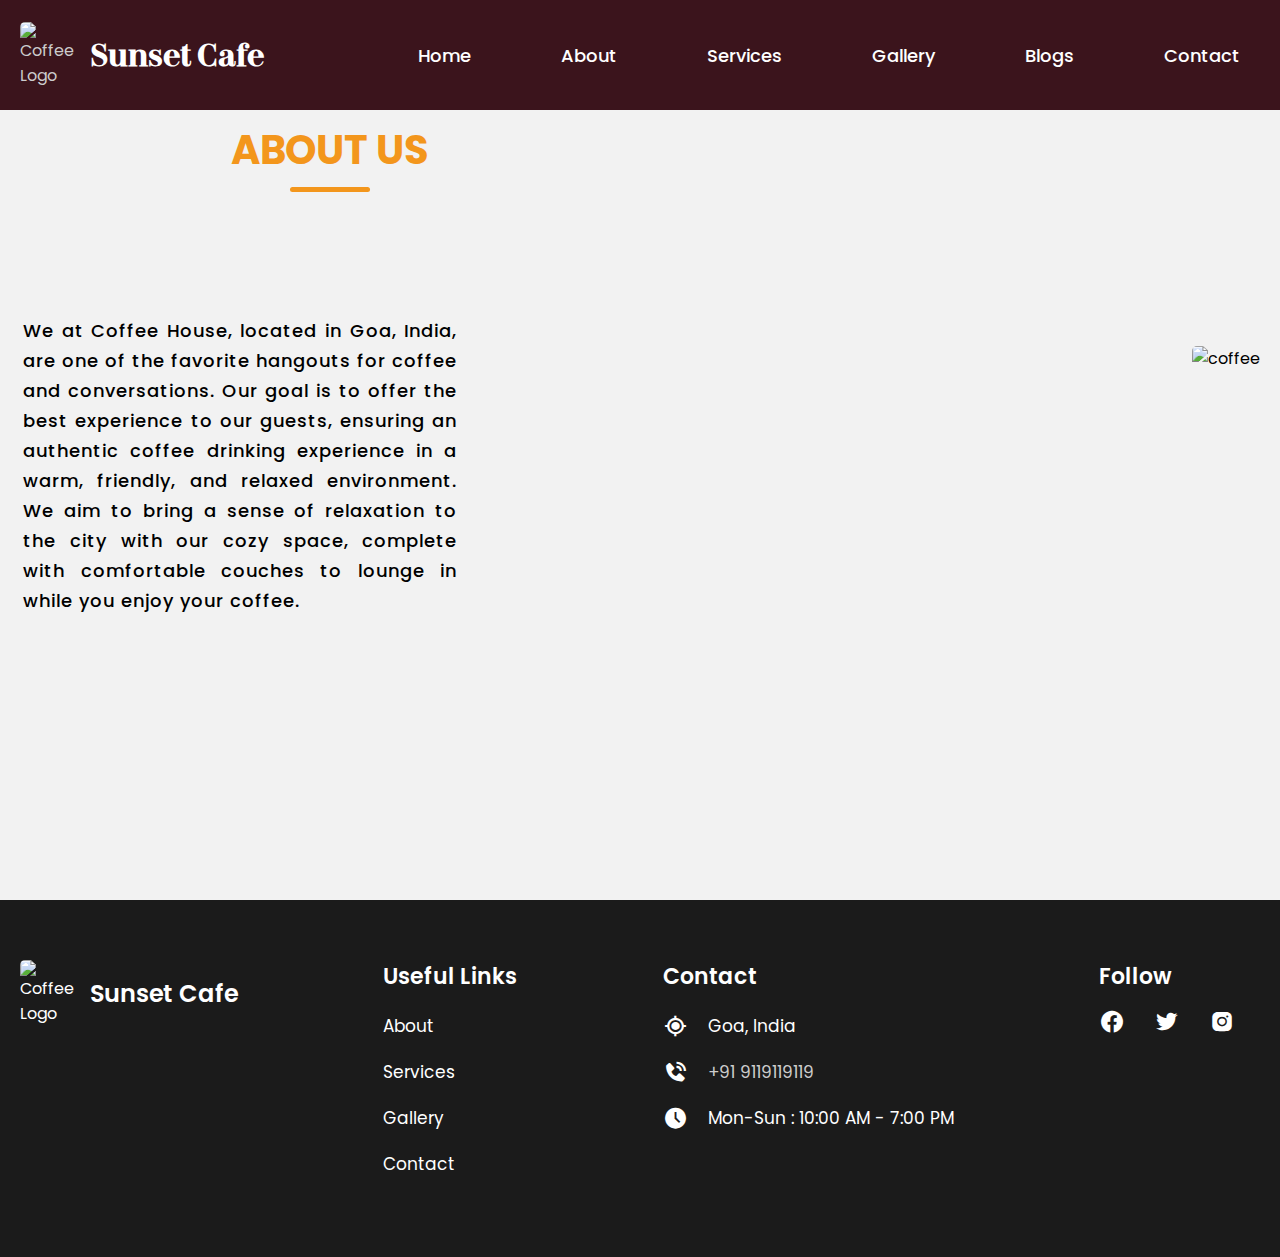
==== codes/about.html @ 1abe98ee "Add files via upload" ====
<!DOCTYPE html>
<html lang="en">
  <head>
    <meta charset="UTF-8" />
    <meta name="viewport" content="width=device-width, initial-scale=1.0" />
    <title>Sunset Cafe</title>
    <link rel="stylesheet" href="../codes/style.css" />
    <link
      href="https://unpkg.com/boxicons@2.1.4/css/boxicons.min.css"
      rel="stylesheet"
    />
    <link rel="icon" href="../images/coffee_logo.png" />

  </head>
  <body>

    <!-- Header & Navbar Section -->
    <header>
      <nav>
        <div class="nav_logo">
          <a href="#">
            <img src="../images/coffee_logo.png" alt="Coffee Logo" />
            <h2>Sunset Cafe</h2>
          </a>
        </div>

        <input type="checkbox" id="click" />
        <label for="click">
          <i class="menu_btn bx bx-menu"></i>
          <i class="close_btn bx bx-x"></i>
        </label>

        <ul>
          <li><a href="../codes/index.html">Home</a></li>
          <li><a href="../codes/about.html">About</a></li>
          <li><a href="../codes/services.html">Services</a></li>
          <li><a href="../codes/gallery.html">Gallery</a></li>
          <li><a href="../codes/blog.html">Blogs</a></li>
          <li><a href="../codes/contact.html">Contact</a></li>
        </ul>
      </nav>
    </header>

    <!-- About Us Section -->
    <section class="about_us main_section" id="about">
        <div class="section_container">
          <div class="about_container">
            <div class="text_section">
              <h2 class="section_title">About Us</h2>
              <p class="color">
                We at Coffee House, located in Goa, India, are one of the
                favorite hangouts for coffee and conversations. Our goal is to
                offer the best experience to our guests, ensuring an authentic
                coffee drinking experience in a warm, friendly, and relaxed
                environment. We aim to bring a sense of relaxation to the city
                with our cozy space, complete with comfortable couches to lounge
                in while you enjoy your coffee.
              </p>
            </div>
  
            <div class="image_section">
              <img src="../images/about_coffee.png" alt="coffee" />
            </div>
          </div>
        </div>
      </section>

    <!-- Footer Section -->
    <footer>
        <div class="section_container">
          <div class="footer_section">
            <div class="footer_logo">
              <a href="../codes/index.html">
                <img src="../images/coffee_logo.png" alt="Coffee Logo" />
                <h2>Sunset Cafe</h2>
              </a>
            </div>
  
            <div class="useful_links">
              <h3>Useful Links</h3>
              <ul>
                <li><a href="../codes/about.html">About</a></li>
                <li><a href="../codes/services.html">Services</a></li>
                <li><a href="../codes/gallery.html">Gallery</a></li>
                <li><a href="../codes/contact.html">Contact</a></li>
              </ul>
            </div>
  
            <div class="contact_us">
              <h3>Contact</h3>
              <ul>
                <li>
                  <i class="bx bx-current-location"></i>
                  <span>Goa, India</span>
                </li>
                <li>
                  <i class="bx bxs-phone-call"></i> <span><a href="tel:+919119119119" >+91 9119119119</a></span>
                </li>
                <li>
                  <i class="bx bxs-time-five"></i>
                  <span>Mon-Sun : 10:00 AM - 7:00 PM</span>
                </li>
              </ul>
            </div>
  
            <div class="follow_us">
              <h3>Follow</h3>
              <i class="bx bxl-facebook-circle"></i>
              <i class="bx bxl-twitter"></i>
              <i class="bx bxl-instagram-alt"></i>
            </div>
          </div>
        </div>
      </footer>
      
    </body>
  </html>
---- codes/style.css ----
@import url("https://fonts.googleapis.com/css2?family=Poppins:wght@400;500;600;700&display=swap");

* {
    margin: 0;
    padding: 0;
    box-sizing: border-box;
    font-family: "Poppins", sans-serif;
}
:root {
    --primary-color: #3b141c;
    --secondary-color: #f3961c;
    --dark-color: #252525;
    --white-color: #fff;
    --light-gray-color: #f2f2f2;
    --site-max-width: 1300px;
}
::-webkit-scrollbar {
    width: 0;
  }
@font-face {
    font-family: "zesta";
    src: url(../fonts/Zesta-Medium-BF65bc518397bfd.otf);
}
html {
    scroll-behavior: smooth;
}
body {
    background-color: var(--white-color);
}

/*nav bar*/
a {
    text-decoration: none;
    color: #ccc;
}
.anchor{
    color: #000;
}
ul {
    list-style: none;
}
.section_container {
    margin: 0 auto;
    max-width: var(--site-max-width);
}
.section_title {
    text-align: center;
    padding: 60px 0 100px;
    font-size: 30px;
    text-transform: uppercase;
}
.section_title::after {
    content: '';
    width: 80px;
    background: var(--secondary-color);
    height: 5px;
    display: block;
    margin: 7px auto 0;
    border-radius: 8px;
}

/*header section */
header {
    position: fixed;
    top: 0;
    width: 100%;
    z-index: 1;
    background: var(--primary-color);
}
nav {
    display: flex;
    padding: 15px 0 15px 20px;
    justify-content: space-between;
    align-items: center;
    margin: 0 auto;
    max-width: var(--site-max-width);
}
nav .nav_logo a {
    display: flex;
    gap: 15px;
    align-items: center;
}
nav .nav_logo a img {
    max-width: 55px;
}
nav .nav_logo h2 {
    color: var(--white-color);
    font-weight: 00;
    font-size: 32px;
    height: 5rem;
    display: flex;
    align-items: center;
    font-family: "zesta";
}
nav ul {
    display: flex;
    gap: 10px;
}
nav ul li a {
    display: block;
    padding: 10px 25px;
    font-size: 18px;
    font-weight: 500;
    color: var(--white-color);
    border-radius: 30px;
    transition: all 0.2s ease;
}
nav ul li a:hover {
    color: var(--primary-color);
    background-color: var(--secondary-color);
}
nav label {
    font-size: 32px;
    color: var(--white-color);
    cursor: pointer;
}
label .menu_btn,
label .close_btn {
    display: none;
}
#click {
    display: none;
}

/* main Section */
.main_section {
    height: 100vh;
    background: var(--primary-color);
}

.main_container {
    display: flex;
    gap: 20px;
    padding: 20px;
    align-items: center;
    padding-top: 85px;
    min-height: calc(100vh - 85px);
    justify-content: space-between;
}
.text_section h2 {
    font-size: 40px;
    color: var(--secondary-color);
}

.text_section h3 {
    font-size: 35px;
    font-weight: 600;
    color: var(--white-color);
    margin-top: 8px;
}

.text_section p {
    font-size: 20px;
    font-weight: 400;
    color: var(--white-color);
    margin: 24px 0 40px -20px;
    max-width: 70%;
}

 .main_section_button {
    display: flex;
    gap: 24px;
}

.button {
    padding: 8px 28px;
    border: 2px solid transparent;
    outline: none;
    cursor: pointer;
    border-radius: 50px;
    background: var(--secondary-color);
    color: var(--primary-color);
    font-size: 18px;
    font-weight: 600;
    transition: all 0.4s ease;
}

.main_section_button .button:last-child {
    color: var(--white-color);
    border-color: var(--white-color);
    background: none;
}

.main_section_button .button:first-child:hover {
    color: var(--white-color);
    background: transparent;
    border-color: var(--white-color);
}

.main_section_button .button:last-child:hover {
    color: var(--primary-color);
    background: var(--secondary-color);
    border-color: var(--secondary-color);
}

.image_section {
    max-width: 45%;
}

.image_section img {
    width: 100%;
}

/* booking table popover */
.popover{
    background-color: #fefefe;
    border: 1px solid #888; 
    border-radius: 8px; 
    box-shadow: 0 2px 10px rgba(0, 0, 0, 0.1); 
    width: 35rem; 
    padding: 2rem 3rem; 
    top: 10%;
    left: 35%;
}
#bookingForm,#orderForm{
    display: flex;
    flex-direction: column;
}
.field {
    margin: 10px 0;
    width: 100%;
}
.field label {
    display: block;
    margin-bottom: 5px;
}
.field input {
    width: 100%;
    padding: 10px;   
    border: 1px solid #ccc;
    border-radius: 4px;
}
.inputs{
    display: flex;
}
.country-code {
    width: 10px;
    padding: 3rem;
    border: 1px solid #ccc;
    border-radius: 4px 0 0 4px;
    text-align: center;
}

input[type="tel"] {
    width: 780%;
    border: 1px solid #ccc;
    border-radius: 0 4px 4px 0;
}

/* online order popover */
#orderOnlineModal{
    width: 30%;
    height: 45%;
   margin-top: 5%;
}#coffeeType option{
    font-size: 1rem;
}
#coffeeType,#quantity{
    padding: 1rem;
    margin-bottom: 1rem;
}
.btnCenter{
    margin-top: 1.5rem;
}

/* About Us Section */
.about_us {
    padding: 60px 20px 120px;
    background: var(--light-gray-color);
}

.about_container {
    display: flex;
    justify-content: space-between;
    gap: 20px;
    align-items: center;
}

.text_section {
    max-width: 50%;
}

.text_section p {
    font-size: 18px;
    font-weight: 500;
    margin-left: .2rem;
    letter-spacing: 1px;
    line-height: 30px;
    text-align: justify;
}
.color{
    color: #000 !important;
}
.image_section {
    max-width: 45%;
}

 .image_section img {
    width: 100%;
}

/* Services Section */
.services {
    background: var(--dark-color);
    color: var(--white-color);
    padding: 60px 20px 120px;
}

.service_container {
    display: flex;
    justify-content: space-between;
    gap: 120px;
    align-items: center;
    flex-wrap: wrap;
}

.section_container .services_items img {
    width: 100%;
}

.section_container .services_items {
    width: calc(100% / 3 - 120px);
}

.services_items .services_text {
    text-align: center;
}

.services_items .services_text h3 {
    margin: 12px 0;
    font-weight: 600;
    font-size: 24px;
}

.services_items .services_text p {
    font-size: 17px;
}

/* Gallery Section */
.gallery {
    background: var(--white-color);
    padding: 60px 20px 100px;
}

.gallery .gallery_container {
    display: flex;
    justify-content: space-between;
    gap: 32px;
    align-items: center;
    flex-wrap: wrap;
}

.gallery_container .gallery_items {
    width: calc(100% / 3 - 32px);
    overflow: hidden;
    border-radius: 8px;
}

.gallery .gallery_container img {
    width: 100%;
    border-radius: 8px;
    transition: transform 0.4s ease;
}
.size{
    height: 16.6rem;
    margin-top: -.5rem;
    background-color: #3b141c;
}
.gallery_container .gallery_items:hover img {
    transform: scale(1.3);
}

/* blog page */
#blog {
    line-height: 1.6;
    background-color: #f8f8f8;
    width: 100%;
    
}
.blog{
    margin-top: 5rem;
}
.blog_section_container{
    width: 100%;
    display: flex;
    justify-content: center;
    align-items: center;

}
nav ul {
    list-style-type: none;
    padding: 0;
}

nav ul li {
    display: inline;
    margin: 0 15px;
}

nav ul li a {
    color: white;
    text-decoration: none;
}
article {
    display: flex;
    justify-content: center;
    flex-direction: column;
    align-items: center;
}

article h2 {
    color: #6f4c3e;
}
article p{
    width:70%;
    text-align: center;
    margin-top: .5rem;
    margin-bottom: .5rem;
}
.date {
    font-size: 0.9em;
    color: #777;
}
.brewingCoffee,.coffeeBeans{
    height: 18rem;
}
img {
    max-width: 100%;
    height: auto;
    border-radius: 5px;
}

.read-more {
    display: inline-block;
    margin-top: 10px;
    color: #fff;
    padding: 10px 15px;
    text-decoration: none;
    background: var(--primary-color);
    border-radius: 5px;
}

/* Contact Section */
.contact {
    background: var(--light-gray-color);
    padding: 60px 20px 100px;
}

.contact_container {
    display: flex;
    gap: 50px;
    align-items: center;
    justify-content: space-between;
}
.country-code{
    width: 5rem !important;
}
.contact_container .contact_form {
    max-width: 65%;
    width: 100%;
}

.contact_container .contact_form .field {
    margin: 20px 0;
}

.contact_container .contact_form .field label {
    display: block;
    font-size: 17px;
    font-weight: 500;
    margin-bottom: 8px;
}

.contact_container .contact_form .field input {
    width: 100%;
    height: 50px;
    padding: 0 12px;
    font-size: 16px;
    border-radius: 6px;
    border: 1px solid #ccc;
}

.contact_container .contact_form textarea {
    width: 100%;
    height: 200px;
    padding: 12px;
    font-size: 16px;
    border-radius: 8px;
    border: 1px solid #ccc;
    resize: none;
}

.contact_container .contact_form .button {
    padding: 8px 28px;
    border: 2px solid transparent;
    outline: none;
    cursor: pointer;
    border-radius: 50px;
    background: var(--primary-color);
    color: var(--white-color);
    font-size: 17px;
    font-weight: 600;
    transition: all 0.4s ease;
}

.contact_container .contact_form .button:hover {
    color: var(--primary-color);
    background: transparent;
    border-color: var(--primary-color);
}

.contact_text .contact_items {
    display: flex;
    gap: 20px;
    margin: 80px 0;
}

.contact_text .contact_items i {
    font-size: 32px;
    margin-top: 5px;
}

/* Footer Section */
footer {
    background: #1b1b1b;
    color: var(--white-color);
    padding: 60px 20px;
}

.footer_section {
    display: flex;
    justify-content: space-between;
}

.footer_section h3 {
    font-size: 22px;
    margin-bottom: 16px;
    font-weight: 600;
}

.footer_section .footer_logo a {
    display: flex;
    gap: 15px;
    align-items: center;
    color: var(--white-color);
}

.footer_section .footer_logo a img {
    max-width: 55px;
}

.footer_section .footer_logo a h2 {
    font-weight: 600;
}

.footer_section .useful_links ul li {
    margin: 20px 0;
}

.footer_section .useful_links ul li a {
    color: var(--white-color);
    font-size: 17px;
}

.footer_section .useful_links ul li a:hover {
    text-decoration: underline;
}

.footer_section .contact_us ul li {
    margin: 20px 0;
    display: flex;
    align-items: center;
    gap: 20px;
}

.footer_section .contact_us ul li i {
    font-size: 25px;
}

.footer_section .contact_us ul li span {
    font-size: 17px;
}

.footer_section .follow_us i {
    font-size: 26px;
    margin-right: 25px;
    cursor: pointer;
    transition: all 0.3s ease;
}

.footer_section .follow_us i:hover {
    color: var(--secondary-color);
}


/* Responsive Media Query */

@media screen and (max-width: 1024px) {
    nav {
        padding: 15px 20px;
    }

    label .menu_btn {
        display: block;
    }

    nav ul {
        display: block;
        background: var(--white-color);
        position: absolute;
        top: 75px;
        left: -100%;
        overflow-y: auto;
        width: 100%;
        height: 100vh;
        text-align: center;
        transition: all 0.15s ease;
    }

    #click:checked~ul {
        left: 0;
    }

    #click:checked~label .close_btn {
        display: block;
    }

    #click:checked~label .menu_btn {
        display: none;
    }

    nav ul li {
        display: block;
        padding: 8px 12px;
        width: 48%;
        margin: 24px auto;
    }

    nav ul li a {
        color: var(--dark-color);
    }

    .main {
        flex-direction: column-reverse;
        align-items: center;
        padding-bottom: 32px;
    }

    .main .image_section {
        max-width: 100%;
        text-align: center;
    }

    .main .image_section img {
        max-width: 90%;
        align-items: center;
    }

    .main .text_section {
        max-width: 100%;
        text-align: center;
        display: flex;
        flex-direction: column;
        align-items: center;
    }

    .main .text_section p {
        max-width: 100%;
    }

    .about_container {
        flex-direction: column;
    }

    .about_container .text_section {
        max-width: 100%;
    }

    .services .service_container {
        gap: 50px;
    }

    .section_container .services_items {
        width: calc(100% / 2 - 50px);
    }

    .why_us .why_container {
        gap: 50px;
    }

    .why_container .why_items {
        width: calc(100% / 2 - 50px);
    }

    .gallery .gallery_container {
        justify-content: center;
    }

    .gallery_container .gallery_items {
        width: calc(100% / 2 - 50px);
    }

    .contact_container {
        flex-direction: column-reverse;
    }

    .contact_text .contact_items {
        margin: 25px 0;
    }

    .contact_container .contact_form {
        max-width: 100%;
    }

    .footer_section {
        flex-direction: column;
        gap: 24px;
    }

    .footer_section .useful_links {
        text-align: start;
    }
}

/* Responsive Media Query*/
@media screen and (max-width: 576px) {
    .section_title {
        padding: 50px 0;
    }

    nav .nav_logo a img,
    .footer_section .footer_logo a img {
        max-width: 45px;
    }

    nav .nav_logo h2 {
        font-size: 30px;
    }

    .main {
        justify-content: space-evenly;
    }

    .main .text_section h2 {
        font-size: 30px;
    }

    .main .text_section h3 {
        font-size: 26px;
    }

    .main .image_section img {
        max-width: 80%;
    }

    .main .text_section p {
        font-size: 17px;
    }

    .about_container .image_section {
        max-width: 70%;
    }

    .button {
        padding: 10px 20px !important;
        font-size: 15px !important;
    }

    .section_container .services_items,
    .why_container .why_items {
        width: 100%;
        text-align: center;
    }

    .gallery_container .gallery_items {
        flex-direction: column;
        width: 100%;
    }

    .services .service_container,
    .why_us .why_container {
        gap: 70px;
    }

    .section_container .services_items img {
        max-width: 80%;
    }
}
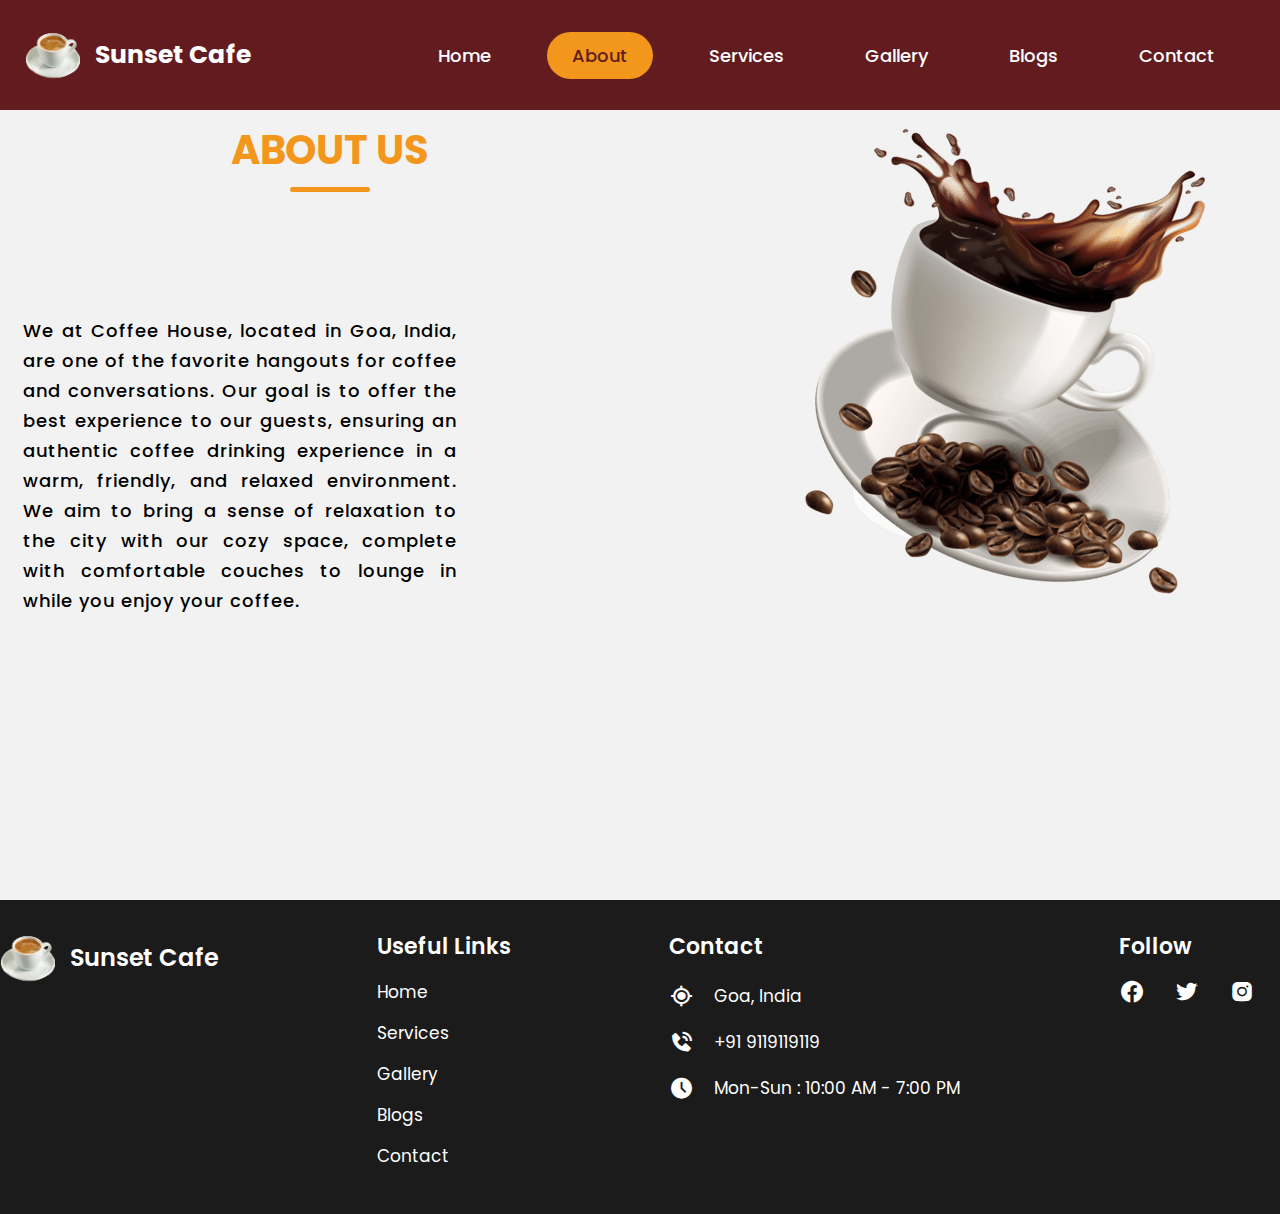
==== commit fbdee897: "Add files via upload" ====
--- a/codes/about.html
+++ b/codes/about.html
@@ -5,11 +5,8 @@
     <meta name="viewport" content="width=device-width, initial-scale=1.0" />
     <title>Sunset Cafe</title>
     <link rel="stylesheet" href="../codes/style.css" />
-    <link
-      href="https://unpkg.com/boxicons@2.1.4/css/boxicons.min.css"
-      rel="stylesheet"
-    />
-    <link rel="icon" href="../images/coffee_logo.png" />
+    <link href="https://unpkg.com/boxicons@2.1.4/css/boxicons.min.css" rel="stylesheet"/>
+    <link rel="icon" href="../images/main/coffee_logo.png" />
 
   </head>
   <body>
@@ -19,7 +16,7 @@
       <nav>
         <div class="nav_logo">
           <a href="#">
-            <img src="../images/coffee_logo.png" alt="Coffee Logo" />
+            <img src="../images/main/coffee_logo.png" alt="Coffee Logo" />
             <h2>Sunset Cafe</h2>
           </a>
         </div>
@@ -32,13 +29,16 @@
 
         <ul>
           <li><a href="../codes/index.html">Home</a></li>
-          <li><a href="../codes/about.html">About</a></li>
+          <li><a href="../codes/about.html" class="active">About</a></li>
           <li><a href="../codes/services.html">Services</a></li>
           <li><a href="../codes/gallery.html">Gallery</a></li>
           <li><a href="../codes/blog.html">Blogs</a></li>
           <li><a href="../codes/contact.html">Contact</a></li>
         </ul>
+      
+        
       </nav>
+
     </header>
 
     <!-- About Us Section -->
@@ -59,7 +59,7 @@
             </div>
   
             <div class="image_section">
-              <img src="../images/about_coffee.png" alt="coffee" />
+              <img src="../images/about/about_coffee.png" alt="coffee" />
             </div>
           </div>
         </div>
@@ -71,7 +71,7 @@
           <div class="footer_section">
             <div class="footer_logo">
               <a href="../codes/index.html">
-                <img src="../images/coffee_logo.png" alt="Coffee Logo" />
+                <img src="../images/main/coffee_logo.png" alt="Coffee Logo" />
                 <h2>Sunset Cafe</h2>
               </a>
             </div>
@@ -79,9 +79,10 @@
             <div class="useful_links">
               <h3>Useful Links</h3>
               <ul>
-                <li><a href="../codes/about.html">About</a></li>
+                <li><a href="../codes/index.html">Home</a></li>
                 <li><a href="../codes/services.html">Services</a></li>
                 <li><a href="../codes/gallery.html">Gallery</a></li>
+                <li><a href="../codes/blog.html">Blogs</a></li>
                 <li><a href="../codes/contact.html">Contact</a></li>
               </ul>
             </div>
--- a/codes/style.css
+++ b/codes/style.css
@@ -1,788 +1,845 @@
 @import url("https://fonts.googleapis.com/css2?family=Poppins:wght@400;500;600;700&display=swap");
 
 * {
-    margin: 0;
-    padding: 0;
-    box-sizing: border-box;
-    font-family: "Poppins", sans-serif;
+  margin: 0;
+  padding: 0;
+  box-sizing: border-box;
+  font-family: "Poppins", sans-serif;
 }
 :root {
-    --primary-color: #3b141c;
-    --secondary-color: #f3961c;
-    --dark-color: #252525;
-    --white-color: #fff;
-    --light-gray-color: #f2f2f2;
-    --site-max-width: 1300px;
+  --primary-color: #621c20;
+  --secondary-color: #f3961c;
+  --dark-color: #252525;
+  --white-color: #fff;
+  --light-gray-color: #f2f2f2;
+  --site-max-width: 1300px;
 }
 ::-webkit-scrollbar {
-    width: 0;
-  }
+  width: 0;
+}
 @font-face {
-    font-family: "zesta";
-    src: url(../fonts/Zesta-Medium-BF65bc518397bfd.otf);
+  font-family: "zesta";
+  src: url(../fonts/Zesta-Medium-BF65bc518397bfd.otf);
 }
 html {
-    scroll-behavior: smooth;
+  scroll-behavior: smooth;
 }
 body {
-    background-color: var(--white-color);
+  background-color: var(--white-color);
 }
 
 /*nav bar*/
+nav ul li a {
+  color: #ccc;
+}
 a {
-    text-decoration: none;
-    color: #ccc;
-}
-.anchor{
-    color: #000;
+  text-decoration: none;
+}
+.anchor {
+  color: #000;
 }
 ul {
-    list-style: none;
+  list-style: none;
 }
 .section_container {
-    margin: 0 auto;
-    max-width: var(--site-max-width);
+  margin: 0 auto;
+  max-width: var(--site-max-width);
 }
 .section_title {
-    text-align: center;
-    padding: 60px 0 100px;
-    font-size: 30px;
-    text-transform: uppercase;
+  text-align: center;
+  padding: 60px 0 100px;
+  font-size: 30px;
+  text-transform: uppercase;
 }
 .section_title::after {
-    content: '';
-    width: 80px;
-    background: var(--secondary-color);
-    height: 5px;
-    display: block;
-    margin: 7px auto 0;
-    border-radius: 8px;
+  content: "";
+  width: 80px;
+  background: var(--secondary-color);
+  height: 5px;
+  display: block;
+  margin: 7px auto 0;
+  border-radius: 8px;
 }
 
 /*header section */
 header {
-    position: fixed;
-    top: 0;
-    width: 100%;
-    z-index: 1;
-    background: var(--primary-color);
+  position: fixed;
+  top: 0;
+  width: 100%;
+  z-index: 1;
+  background: var(--primary-color);
 }
 nav {
-    display: flex;
-    padding: 15px 0 15px 20px;
-    justify-content: space-between;
-    align-items: center;
-    margin: 0 auto;
-    max-width: var(--site-max-width);
+  display: flex;
+  padding: 15px 25px;
+  justify-content: space-between;
+  align-items: center;
+  margin: 0 auto;
+  max-width: var(--site-max-width);
+}
+.active {
+  color: var(--primary-color);
+  background-color: var(--secondary-color);
 }
 nav .nav_logo a {
-    display: flex;
-    gap: 15px;
-    align-items: center;
+  display: flex;
+  gap: 15px;
+  align-items: center;
 }
 nav .nav_logo a img {
-    max-width: 55px;
+  max-width: 55px;
 }
 nav .nav_logo h2 {
-    color: var(--white-color);
-    font-weight: 00;
-    font-size: 32px;
-    height: 5rem;
-    display: flex;
-    align-items: center;
-    font-family: "zesta";
+  color: var(--white-color);
+  font-weight: 00;
+  font-size: 25px;
+  height: 5rem;
+  display: flex;
+  align-items: center;
 }
 nav ul {
-    display: flex;
-    gap: 10px;
+  display: flex;
+  gap: 1px;
 }
 nav ul li a {
-    display: block;
-    padding: 10px 25px;
-    font-size: 18px;
-    font-weight: 500;
-    color: var(--white-color);
-    border-radius: 30px;
-    transition: all 0.2s ease;
+  display: block;
+  padding: 10px 25px;
+  font-size: 18px;
+  font-weight: 500;
+  color: var(--white-color);
+  border-radius: 30px;
+  transition: all 0.2s ease;
 }
 nav ul li a:hover {
-    color: var(--primary-color);
-    background-color: var(--secondary-color);
+  color: var(--primary-color);
+  background-color: var(--secondary-color);
 }
 nav label {
-    font-size: 32px;
-    color: var(--white-color);
-    cursor: pointer;
+  font-size: 32px;
+  color: var(--white-color);
+  cursor: pointer;
 }
 label .menu_btn,
 label .close_btn {
-    display: none;
+  display: none;
 }
 #click {
-    display: none;
-}
-
+  display: none;
+}
+#orderHistory {
+  margin-top: 6rem;
+  margin-left: 30rem;
+  border: 1px solid #ccc;
+  text-align: center;
+  min-width: 25rem;
+  padding: 10px;
+  min-height: 10rem;
+}
+.order_btn{
+
+    width: 100%;
+    display: flex;
+    justify-content: end;
+}
+.login_btn {
+    margin-right: 7rem;
+  padding: 10px 20px;
+  margin-top: 10px;
+  font-size: 20px;
+  font-weight: 400;
+  color: rgb(21, 21, 21);
+  background-color: rgb(255, 255, 255);
+  border: none;
+  border-radius: 5px;
+  cursor: pointer;
+  transition: background-color 0.3s, transform 0.2s;
+  box-shadow: 0 4px 8px rgba(0, 0, 0, 0.2) inset;
+}
+.login_btn:hover {
+  background-color: var(--secondary-color);
+  transform: scale(1.05);
+  color: var(--primary-color);
+}
+.login_btn:active {
+  transform: scale(0.95);
+}
 /* main Section */
 .main_section {
-    height: 100vh;
-    background: var(--primary-color);
+  height: 100vh;
+  background: var(--primary-color);
 }
 
 .main_container {
-    display: flex;
-    gap: 20px;
-    padding: 20px;
-    align-items: center;
-    padding-top: 85px;
-    min-height: calc(100vh - 85px);
-    justify-content: space-between;
+  display: flex;
+  gap: 20px;
+  padding: 20px;
+  align-items: center;
+  padding-top: 85px;
+  min-height: calc(100vh - 85px);
+  justify-content: space-between;
 }
 .text_section h2 {
-    font-size: 40px;
-    color: var(--secondary-color);
+  font-size: 40px;
+  color: var(--secondary-color);
 }
 
 .text_section h3 {
-    font-size: 35px;
-    font-weight: 600;
-    color: var(--white-color);
-    margin-top: 8px;
+  font-size: 35px;
+  font-weight: 600;
+  color: var(--white-color);
+  margin-top: 8px;
 }
 
 .text_section p {
-    font-size: 20px;
-    font-weight: 400;
-    color: var(--white-color);
-    margin: 24px 0 40px -20px;
-    max-width: 70%;
-}
-
- .main_section_button {
-    display: flex;
-    gap: 24px;
+  font-size: 20px;
+  font-weight: 400;
+  color: var(--white-color);
+  margin: 24px 0 40px -20px;
+  max-width: 70%;
+}
+
+.main_section_button {
+  display: flex;
+  gap: 24px;
 }
 
 .button {
-    padding: 8px 28px;
-    border: 2px solid transparent;
-    outline: none;
-    cursor: pointer;
-    border-radius: 50px;
+  padding: 8px 28px;
+  border: 2px solid transparent;
+  outline: none;
+  cursor: pointer;
+  border-radius: 50px;
+ 
+  font-size: 18px;
+  font-weight: 600;
+  transition: all 0.4s ease;
+}a .button {
     background: var(--secondary-color);
     color: var(--primary-color);
-    font-size: 18px;
-    font-weight: 600;
-    transition: all 0.4s ease;
-}
-
-.main_section_button .button:last-child {
-    color: var(--white-color);
-    border-color: var(--white-color);
-    background: none;
-}
-
-.main_section_button .button:first-child:hover {
-    color: var(--white-color);
+}
+
+.main_section_button .orderBtn{
+  color: var(--white-color);
+  border-color: var(--white-color);
+  background: none;
+}
+.main_section_button .btnA{
+  color: var(--primary-color);
+}
+.main_section_button .btnA:hover {
+  color: var(--white-color);
+}
+
+.main_section_button .tableBtn {
+    background: var(--secondary-color);
+    color: var(--primary-color);
+    border: none; 
+}
+.main_section_button .tableBtn:hover {
+    border: 2px solid var(--white-color);
     background: transparent;
-    border-color: var(--white-color);
-}
-
-.main_section_button .button:last-child:hover {
-    color: var(--primary-color);
-    background: var(--secondary-color);
-    border-color: var(--secondary-color);
+    color: white;
+  }
+
+.main_section_button .orderBtn:hover {
+  color: var(--primary-color);
+  background: var(--secondary-color);
+  border-color: var(--secondary-color);
 }
 
 .image_section {
-    max-width: 45%;
+  max-width: 45%;
 }
 
 .image_section img {
+  width: 100%;
+}
+
+/* booking table popover */
+.popover {
+  background-color: #fefefe;
+  border: 1px solid #888;
+  border-radius: 8px;
+  box-shadow: 0 2px 10px rgba(0, 0, 0, 0.1);
+  width: 35rem;
+  padding: 2rem 3rem;
+  top: 10%;
+  left: 35%;
+}
+#bookingForm,
+#orderForm {
+  display: flex;
+  flex-direction: column;
+}
+.popover-content h2 {
+  text-align: center;
+}
+.field {
+  margin: 10px 0;
+  width: 100%;
+}
+.field label {
+  display: block;
+  margin-bottom: 5px;
+}
+.field input {
+  width: 100%;
+  padding: 10px;
+  border: 1px solid #ccc;
+  border-radius: 4px;
+}
+.error {
+  color: red;
+  font-size: 14px;
+  display: none;
+}
+.inputs {
+  display: flex;
+}
+.country-code {
+  width: 10px;
+  padding: 3rem;
+  border: 1px solid #ccc;
+  border-radius: 4px 0 0 4px;
+  text-align: center;
+}
+
+input[type="tel"] {
+  width: 780%;
+  border: 1px solid #ccc;
+  border-radius: 0 4px 4px 0;
+}
+
+/* About Us Section */
+.about_us {
+  padding: 60px 20px 120px;
+  background: var(--light-gray-color);
+}
+
+.about_container {
+  display: flex;
+  justify-content: space-between;
+  gap: 20px;
+  align-items: center;
+}
+
+.text_section {
+  max-width: 50%;
+}
+
+.text_section p {
+  font-size: 18px;
+  font-weight: 500;
+  margin-left: 0.2rem;
+  letter-spacing: 1px;
+  line-height: 30px;
+  text-align: justify;
+}
+.color {
+  color: #000 !important;
+}
+.image_section {
+  max-width: 45%;
+}
+
+.image_section img {
+  width: 100%;
+}
+
+/* Services Section */
+.services {
+  background: var(--dark-color);
+  color: var(--white-color);
+  padding: 60px 20px 120px;
+}
+
+.service_container {
+  display: flex;
+  justify-content: space-between;
+  gap: 120px;
+  align-items: center;
+  flex-wrap: wrap;
+}
+
+.section_container .services_items img {
+  width: 100%;
+}
+
+.section_container .services_items {
+  width: calc(100% / 3 - 120px);
+}
+
+.services_items .services_text {
+  text-align: center;
+}
+
+.services_items .services_text h3 {
+  margin: 12px 0;
+  font-weight: 600;
+  font-size: 24px;
+}
+
+.services_items .services_text p {
+  font-size: 17px;
+}
+
+/* Gallery Section */
+.gallery {
+  background: var(--white-color);
+  padding: 60px 20px 100px;
+}
+
+.gallery .gallery_container {
+  display: flex;
+  justify-content: space-between;
+  gap: 32px;
+  align-items: center;
+  flex-wrap: wrap;
+}
+
+.gallery_container .gallery_items {
+  width: calc(100% / 3 - 32px);
+  overflow: hidden;
+  border-radius: 8px;
+}
+
+.gallery .gallery_container img {
+  width: 100%;
+  height: 20rem;
+  border-radius: 8px;
+  transition: transform 0.4s ease;
+}
+
+.gallery_container .gallery_items:hover img {
+  transform: scale(1.3);
+}
+
+/* blog page */
+#blog {
+  line-height: 1.6;
+  background-color: #f8f8f8;
+  width: 100%;
+}
+.blog {
+  margin-top: 5rem;
+}
+.blog_section_container {
+  width: 100%;
+  display: flex;
+  justify-content: center;
+  align-items: center;
+}
+nav ul {
+  list-style-type: none;
+  padding: 0;
+}
+
+nav ul li {
+  display: inline;
+  margin: 0 15px;
+}
+
+nav ul li a {
+  color: white;
+  text-decoration: none;
+}
+article {
+  display: flex;
+  justify-content: center;
+  flex-direction: column;
+  align-items: center;
+}
+
+article h2 {
+  color: #6f4c3e;
+}
+article p {
+  width: 70%;
+  text-align: center;
+  margin-top: 0.5rem;
+  margin-bottom: 0.5rem;
+}
+.date {
+  font-size: 0.9em;
+  color: #777;
+}
+.brewingCoffee,
+.coffeeBeans {
+  height: 18rem;
+}
+img {
+  max-width: 100%;
+  height: auto;
+  border-radius: 5px;
+}
+
+.read-more {
+  display: inline-block;
+  margin-top: 10px;
+  color: #fff;
+  padding: 10px 15px;
+  text-decoration: none;
+  background: var(--primary-color);
+  border-radius: 5px;
+}
+
+/* Contact Section */
+.contact {
+  background: var(--light-gray-color);
+  padding: 60px 20px 100px;
+}
+
+.contact_container {
+    display: flex;
+    margin-left: 15rem;
+    flex-direction: row;
+    justify-content: space-between; 
+    align-items: flex-start; 
+    gap: 50px;
+    flex-wrap: wrap;
+}
+
+.contact_container .contact_form {
+    flex: 1;
+    max-width: 50%;
+}
+
+.contact_text {
+    flex: 1; 
+    max-width: 50%; 
+}
+
+.country-code {
+  width: 5rem !important;
+}
+
+.contact_container .contact_form .field {
+  margin: 20px 0;
+}
+
+.contact_container .contact_form .field label {
+  display: block;
+  font-size: 17px;
+  font-weight: 500;
+  margin-bottom: 8px;
+}
+
+.contact_container .contact_form .field input {
+  width: 100%;
+  height: 50px;
+  padding: 0 12px;
+  font-size: 16px;
+  border-radius: 6px;
+  border: 1px solid #ccc;
+}
+
+.contact_container .contact_form #contactTextarea {
+  width: 100%;
+  height: 200px;
+  padding: 12px;
+  font-size: 16px;
+  border-radius: 8px;
+  border: 1px solid #ccc;
+  resize: none;
+}
+
+.contact_container .contact_form .button {
+  padding: 8px 28px;
+  border: 2px solid transparent;
+  outline: none;
+  cursor: pointer;
+  border-radius: 50px;
+  background: var(--primary-color);
+  color: var(--white-color);
+  font-size: 17px;
+  font-weight: 600;
+  transition: all 0.4s ease;
+}
+
+.contact_container .contact_form .button:hover {
+  color: var(--primary-color);
+  background: transparent;
+  border-color: var(--primary-color);
+}
+
+.contact_text .contact_items {
+  display: flex;
+  gap: 20px;
+  margin: 80px 0;
+}
+
+.contact_text .contact_items i {
+  font-size: 32px;
+  margin-top: 5px;
+}
+
+/* Footer Section */
+footer {
+  background: #1b1b1b;
+  color: var(--white-color);
+  padding: 30px 0px;
+}
+
+.footer_section {
+  display: flex;
+  justify-content: space-between;
+}
+
+.footer_section h3 {
+  font-size: 22px;
+  margin-bottom: 16px;
+  font-weight: 600;
+}
+
+.footer_section a {
+  color: #fff;
+}
+
+.footer_section .footer_logo a {
+  display: flex;
+  gap: 15px;
+  align-items: center;
+  color: #fff;
+}
+
+.footer_section .footer_logo a img {
+  max-width: 55px;
+}
+
+.footer_section .footer_logo a h2 {
+  font-weight: 600;
+}
+
+.footer_section .useful_links ul li {
+  margin: 15px 0;
+}
+
+.footer_section .useful_links ul li a {
+  color: #fff;
+  font-size: 17px;
+}
+
+.footer_section .useful_links ul li a:hover {
+  text-decoration: underline;
+}
+
+.footer_section .contact_us ul li {
+  margin: 20px 0;
+  display: flex;
+  align-items: center;
+  gap: 20px;
+}
+
+.footer_section .contact_us ul li i {
+  font-size: 25px;
+}
+
+.footer_section .contact_us ul li span {
+  font-size: 17px;
+}
+
+.footer_section .follow_us i {
+  font-size: 26px;
+  margin-right: 25px;
+  color: #fff;
+  cursor: pointer;
+  transition: all 0.3s ease;
+}
+
+.footer_section .follow_us i:hover {
+  color: var(--secondary-color);
+}
+
+/* Responsive Media Query */
+
+@media screen and (max-width: 1024px) {
+  nav {
+    padding: 15px 20px;
+  }
+
+  label .menu_btn {
+    display: block;
+  }
+
+  nav ul {
+    display: block;
+    background: var(--white-color);
+    position: absolute;
+    top: 75px;
+    left: -100%;
+    overflow-y: auto;
     width: 100%;
-}
-
-/* booking table popover */
-.popover{
-    background-color: #fefefe;
-    border: 1px solid #888; 
-    border-radius: 8px; 
-    box-shadow: 0 2px 10px rgba(0, 0, 0, 0.1); 
-    width: 35rem; 
-    padding: 2rem 3rem; 
-    top: 10%;
-    left: 35%;
-}
-#bookingForm,#orderForm{
+    height: 100vh;
+    text-align: center;
+    transition: all 0.15s ease;
+  }
+
+  #click:checked ~ ul {
+    left: 0;
+  }
+
+  #click:checked ~ label .close_btn {
+    display: block;
+  }
+
+  #click:checked ~ label .menu_btn {
+    display: none;
+  }
+
+  nav ul li {
+    display: block;
+    padding: 8px 12px;
+    width: 48%;
+    margin: 24px auto;
+  }
+
+  nav ul li a {
+    color: var(--dark-color);
+  }
+
+  .main {
+    flex-direction: column-reverse;
+    align-items: center;
+    padding-bottom: 32px;
+  }
+
+  .main .image_section {
+    max-width: 100%;
+    text-align: center;
+  }
+
+  .main .image_section img {
+    max-width: 90%;
+    align-items: center;
+  }
+
+  .main .text_section {
+    max-width: 100%;
+    text-align: center;
     display: flex;
     flex-direction: column;
-}
-.field {
-    margin: 10px 0;
-    width: 100%;
-}
-.field label {
-    display: block;
-    margin-bottom: 5px;
-}
-.field input {
-    width: 100%;
-    padding: 10px;   
-    border: 1px solid #ccc;
-    border-radius: 4px;
-}
-.inputs{
-    display: flex;
-}
-.country-code {
-    width: 10px;
-    padding: 3rem;
-    border: 1px solid #ccc;
-    border-radius: 4px 0 0 4px;
-    text-align: center;
-}
-
-input[type="tel"] {
-    width: 780%;
-    border: 1px solid #ccc;
-    border-radius: 0 4px 4px 0;
-}
-
-/* online order popover */
-#orderOnlineModal{
-    width: 30%;
-    height: 45%;
-   margin-top: 5%;
-}#coffeeType option{
-    font-size: 1rem;
-}
-#coffeeType,#quantity{
-    padding: 1rem;
-    margin-bottom: 1rem;
-}
-.btnCenter{
-    margin-top: 1.5rem;
-}
-
-/* About Us Section */
-.about_us {
-    padding: 60px 20px 120px;
-    background: var(--light-gray-color);
-}
-
-.about_container {
-    display: flex;
-    justify-content: space-between;
-    gap: 20px;
     align-items: center;
-}
-
-.text_section {
-    max-width: 50%;
-}
-
-.text_section p {
-    font-size: 18px;
-    font-weight: 500;
-    margin-left: .2rem;
-    letter-spacing: 1px;
-    line-height: 30px;
-    text-align: justify;
-}
-.color{
-    color: #000 !important;
-}
-.image_section {
-    max-width: 45%;
-}
-
- .image_section img {
-    width: 100%;
-}
-
-/* Services Section */
-.services {
-    background: var(--dark-color);
-    color: var(--white-color);
-    padding: 60px 20px 120px;
-}
-
-.service_container {
-    display: flex;
-    justify-content: space-between;
-    gap: 120px;
-    align-items: center;
-    flex-wrap: wrap;
-}
-
-.section_container .services_items img {
-    width: 100%;
-}
-
-.section_container .services_items {
-    width: calc(100% / 3 - 120px);
-}
-
-.services_items .services_text {
-    text-align: center;
-}
-
-.services_items .services_text h3 {
-    margin: 12px 0;
-    font-weight: 600;
-    font-size: 24px;
-}
-
-.services_items .services_text p {
-    font-size: 17px;
-}
-
-/* Gallery Section */
-.gallery {
-    background: var(--white-color);
-    padding: 60px 20px 100px;
-}
-
-.gallery .gallery_container {
-    display: flex;
-    justify-content: space-between;
-    gap: 32px;
-    align-items: center;
-    flex-wrap: wrap;
-}
-
-.gallery_container .gallery_items {
-    width: calc(100% / 3 - 32px);
-    overflow: hidden;
-    border-radius: 8px;
-}
-
-.gallery .gallery_container img {
-    width: 100%;
-    border-radius: 8px;
-    transition: transform 0.4s ease;
-}
-.size{
-    height: 16.6rem;
-    margin-top: -.5rem;
-    background-color: #3b141c;
-}
-.gallery_container .gallery_items:hover img {
-    transform: scale(1.3);
-}
-
-/* blog page */
-#blog {
-    line-height: 1.6;
-    background-color: #f8f8f8;
-    width: 100%;
-    
-}
-.blog{
-    margin-top: 5rem;
-}
-.blog_section_container{
-    width: 100%;
-    display: flex;
+  }
+
+  .main .text_section p {
+    max-width: 100%;
+  }
+
+  .about_container {
+    flex-direction: column;
+  }
+
+  .about_container .text_section {
+    max-width: 100%;
+  }
+
+  .services .service_container {
+    gap: 50px;
+  }
+
+  .section_container .services_items {
+    width: calc(100% / 2 - 50px);
+  }
+
+  .why_us .why_container {
+    gap: 50px;
+  }
+
+  .why_container .why_items {
+    width: calc(100% / 2 - 50px);
+  }
+
+  .gallery .gallery_container {
     justify-content: center;
-    align-items: center;
-
-}
-nav ul {
-    list-style-type: none;
-    padding: 0;
-}
-
-nav ul li {
-    display: inline;
-    margin: 0 15px;
-}
-
-nav ul li a {
-    color: white;
-    text-decoration: none;
-}
-article {
-    display: flex;
-    justify-content: center;
+  }
+
+  .gallery_container .gallery_items {
+    width: calc(100% / 2 - 50px);
+  }
+
+  .contact_container {
+    flex-direction: column-reverse;
+  }
+
+  .contact_text .contact_items {
+    margin: 25px 0;
+  }
+
+  .contact_container .contact_form {
+    max-width: 100%;
+  }
+
+  .footer_section {
     flex-direction: column;
-    align-items: center;
-}
-
-article h2 {
-    color: #6f4c3e;
-}
-article p{
-    width:70%;
-    text-align: center;
-    margin-top: .5rem;
-    margin-bottom: .5rem;
-}
-.date {
-    font-size: 0.9em;
-    color: #777;
-}
-.brewingCoffee,.coffeeBeans{
-    height: 18rem;
-}
-img {
-    max-width: 100%;
-    height: auto;
-    border-radius: 5px;
-}
-
-.read-more {
-    display: inline-block;
-    margin-top: 10px;
-    color: #fff;
-    padding: 10px 15px;
-    text-decoration: none;
-    background: var(--primary-color);
-    border-radius: 5px;
-}
-
-/* Contact Section */
-.contact {
-    background: var(--light-gray-color);
-    padding: 60px 20px 100px;
-}
-
-.contact_container {
-    display: flex;
-    gap: 50px;
-    align-items: center;
-    justify-content: space-between;
-}
-.country-code{
-    width: 5rem !important;
-}
-.contact_container .contact_form {
-    max-width: 65%;
-    width: 100%;
-}
-
-.contact_container .contact_form .field {
-    margin: 20px 0;
-}
-
-.contact_container .contact_form .field label {
-    display: block;
-    font-size: 17px;
-    font-weight: 500;
-    margin-bottom: 8px;
-}
-
-.contact_container .contact_form .field input {
-    width: 100%;
-    height: 50px;
-    padding: 0 12px;
-    font-size: 16px;
-    border-radius: 6px;
-    border: 1px solid #ccc;
-}
-
-.contact_container .contact_form textarea {
-    width: 100%;
-    height: 200px;
-    padding: 12px;
-    font-size: 16px;
-    border-radius: 8px;
-    border: 1px solid #ccc;
-    resize: none;
-}
-
-.contact_container .contact_form .button {
-    padding: 8px 28px;
-    border: 2px solid transparent;
-    outline: none;
-    cursor: pointer;
-    border-radius: 50px;
-    background: var(--primary-color);
-    color: var(--white-color);
-    font-size: 17px;
-    font-weight: 600;
-    transition: all 0.4s ease;
-}
-
-.contact_container .contact_form .button:hover {
-    color: var(--primary-color);
-    background: transparent;
-    border-color: var(--primary-color);
-}
-
-.contact_text .contact_items {
-    display: flex;
-    gap: 20px;
-    margin: 80px 0;
-}
-
-.contact_text .contact_items i {
-    font-size: 32px;
-    margin-top: 5px;
-}
-
-/* Footer Section */
-footer {
-    background: #1b1b1b;
-    color: var(--white-color);
-    padding: 60px 20px;
-}
-
-.footer_section {
-    display: flex;
-    justify-content: space-between;
-}
-
-.footer_section h3 {
-    font-size: 22px;
-    margin-bottom: 16px;
-    font-weight: 600;
-}
-
-.footer_section .footer_logo a {
-    display: flex;
-    gap: 15px;
-    align-items: center;
-    color: var(--white-color);
-}
-
-.footer_section .footer_logo a img {
-    max-width: 55px;
-}
-
-.footer_section .footer_logo a h2 {
-    font-weight: 600;
-}
-
-.footer_section .useful_links ul li {
-    margin: 20px 0;
-}
-
-.footer_section .useful_links ul li a {
-    color: var(--white-color);
-    font-size: 17px;
-}
-
-.footer_section .useful_links ul li a:hover {
-    text-decoration: underline;
-}
-
-.footer_section .contact_us ul li {
-    margin: 20px 0;
-    display: flex;
-    align-items: center;
-    gap: 20px;
-}
-
-.footer_section .contact_us ul li i {
-    font-size: 25px;
-}
-
-.footer_section .contact_us ul li span {
-    font-size: 17px;
-}
-
-.footer_section .follow_us i {
-    font-size: 26px;
-    margin-right: 25px;
-    cursor: pointer;
-    transition: all 0.3s ease;
-}
-
-.footer_section .follow_us i:hover {
-    color: var(--secondary-color);
-}
-
-
-/* Responsive Media Query */
-
-@media screen and (max-width: 1024px) {
-    nav {
-        padding: 15px 20px;
-    }
-
-    label .menu_btn {
-        display: block;
-    }
-
-    nav ul {
-        display: block;
-        background: var(--white-color);
-        position: absolute;
-        top: 75px;
-        left: -100%;
-        overflow-y: auto;
-        width: 100%;
-        height: 100vh;
-        text-align: center;
-        transition: all 0.15s ease;
-    }
-
-    #click:checked~ul {
-        left: 0;
-    }
-
-    #click:checked~label .close_btn {
-        display: block;
-    }
-
-    #click:checked~label .menu_btn {
-        display: none;
-    }
-
-    nav ul li {
-        display: block;
-        padding: 8px 12px;
-        width: 48%;
-        margin: 24px auto;
-    }
-
-    nav ul li a {
-        color: var(--dark-color);
-    }
-
-    .main {
-        flex-direction: column-reverse;
-        align-items: center;
-        padding-bottom: 32px;
-    }
-
-    .main .image_section {
-        max-width: 100%;
-        text-align: center;
-    }
-
-    .main .image_section img {
-        max-width: 90%;
-        align-items: center;
-    }
-
-    .main .text_section {
-        max-width: 100%;
-        text-align: center;
-        display: flex;
-        flex-direction: column;
-        align-items: center;
-    }
-
-    .main .text_section p {
-        max-width: 100%;
-    }
-
-    .about_container {
-        flex-direction: column;
-    }
-
-    .about_container .text_section {
-        max-width: 100%;
-    }
-
-    .services .service_container {
-        gap: 50px;
-    }
-
-    .section_container .services_items {
-        width: calc(100% / 2 - 50px);
-    }
-
-    .why_us .why_container {
-        gap: 50px;
-    }
-
-    .why_container .why_items {
-        width: calc(100% / 2 - 50px);
-    }
-
-    .gallery .gallery_container {
-        justify-content: center;
-    }
-
-    .gallery_container .gallery_items {
-        width: calc(100% / 2 - 50px);
-    }
-
-    .contact_container {
-        flex-direction: column-reverse;
-    }
-
-    .contact_text .contact_items {
-        margin: 25px 0;
-    }
-
-    .contact_container .contact_form {
-        max-width: 100%;
-    }
-
-    .footer_section {
-        flex-direction: column;
-        gap: 24px;
-    }
-
-    .footer_section .useful_links {
-        text-align: start;
-    }
+    gap: 24px;
+  }
+
+  .footer_section .useful_links {
+    text-align: start;
+  }
 }
 
 /* Responsive Media Query*/
 @media screen and (max-width: 576px) {
-    .section_title {
-        padding: 50px 0;
-    }
-
-    nav .nav_logo a img,
-    .footer_section .footer_logo a img {
-        max-width: 45px;
-    }
-
-    nav .nav_logo h2 {
-        font-size: 30px;
-    }
-
-    .main {
-        justify-content: space-evenly;
-    }
-
-    .main .text_section h2 {
-        font-size: 30px;
-    }
-
-    .main .text_section h3 {
-        font-size: 26px;
-    }
-
-    .main .image_section img {
-        max-width: 80%;
-    }
-
-    .main .text_section p {
-        font-size: 17px;
-    }
-
-    .about_container .image_section {
-        max-width: 70%;
-    }
-
-    .button {
-        padding: 10px 20px !important;
-        font-size: 15px !important;
-    }
-
-    .section_container .services_items,
-    .why_container .why_items {
-        width: 100%;
-        text-align: center;
-    }
-
-    .gallery_container .gallery_items {
-        flex-direction: column;
-        width: 100%;
-    }
-
-    .services .service_container,
-    .why_us .why_container {
-        gap: 70px;
-    }
-
-    .section_container .services_items img {
-        max-width: 80%;
-    }
-}+  .section_title {
+    padding: 50px 0;
+  }
+
+  nav .nav_logo a img,
+  .footer_section .footer_logo a img {
+    max-width: 45px;
+  }
+
+  nav .nav_logo h2 {
+    font-size: 30px;
+  }
+
+  .main {
+    justify-content: space-evenly;
+  }
+
+  .main .text_section h2 {
+    font-size: 30px;
+  }
+
+  .main .text_section h3 {
+    font-size: 26px;
+  }
+
+  .main .image_section img {
+    max-width: 80%;
+  }
+
+  .main .text_section p {
+    font-size: 17px;
+  }
+
+  .about_container .image_section {
+    max-width: 70%;
+  }
+
+  .button {
+    padding: 10px 20px !important;
+    font-size: 15px !important;
+  }
+
+  .section_container .services_items,
+  .why_container .why_items {
+    width: 100%;
+    text-align: center;
+  }
+
+  .gallery_container .gallery_items {
+    flex-direction: column;
+    width: 100%;
+  }
+
+  .services .service_container,
+  .why_us .why_container {
+    gap: 70px;
+  }
+
+  .section_container .services_items img {
+    max-width: 80%;
+  }
+}
